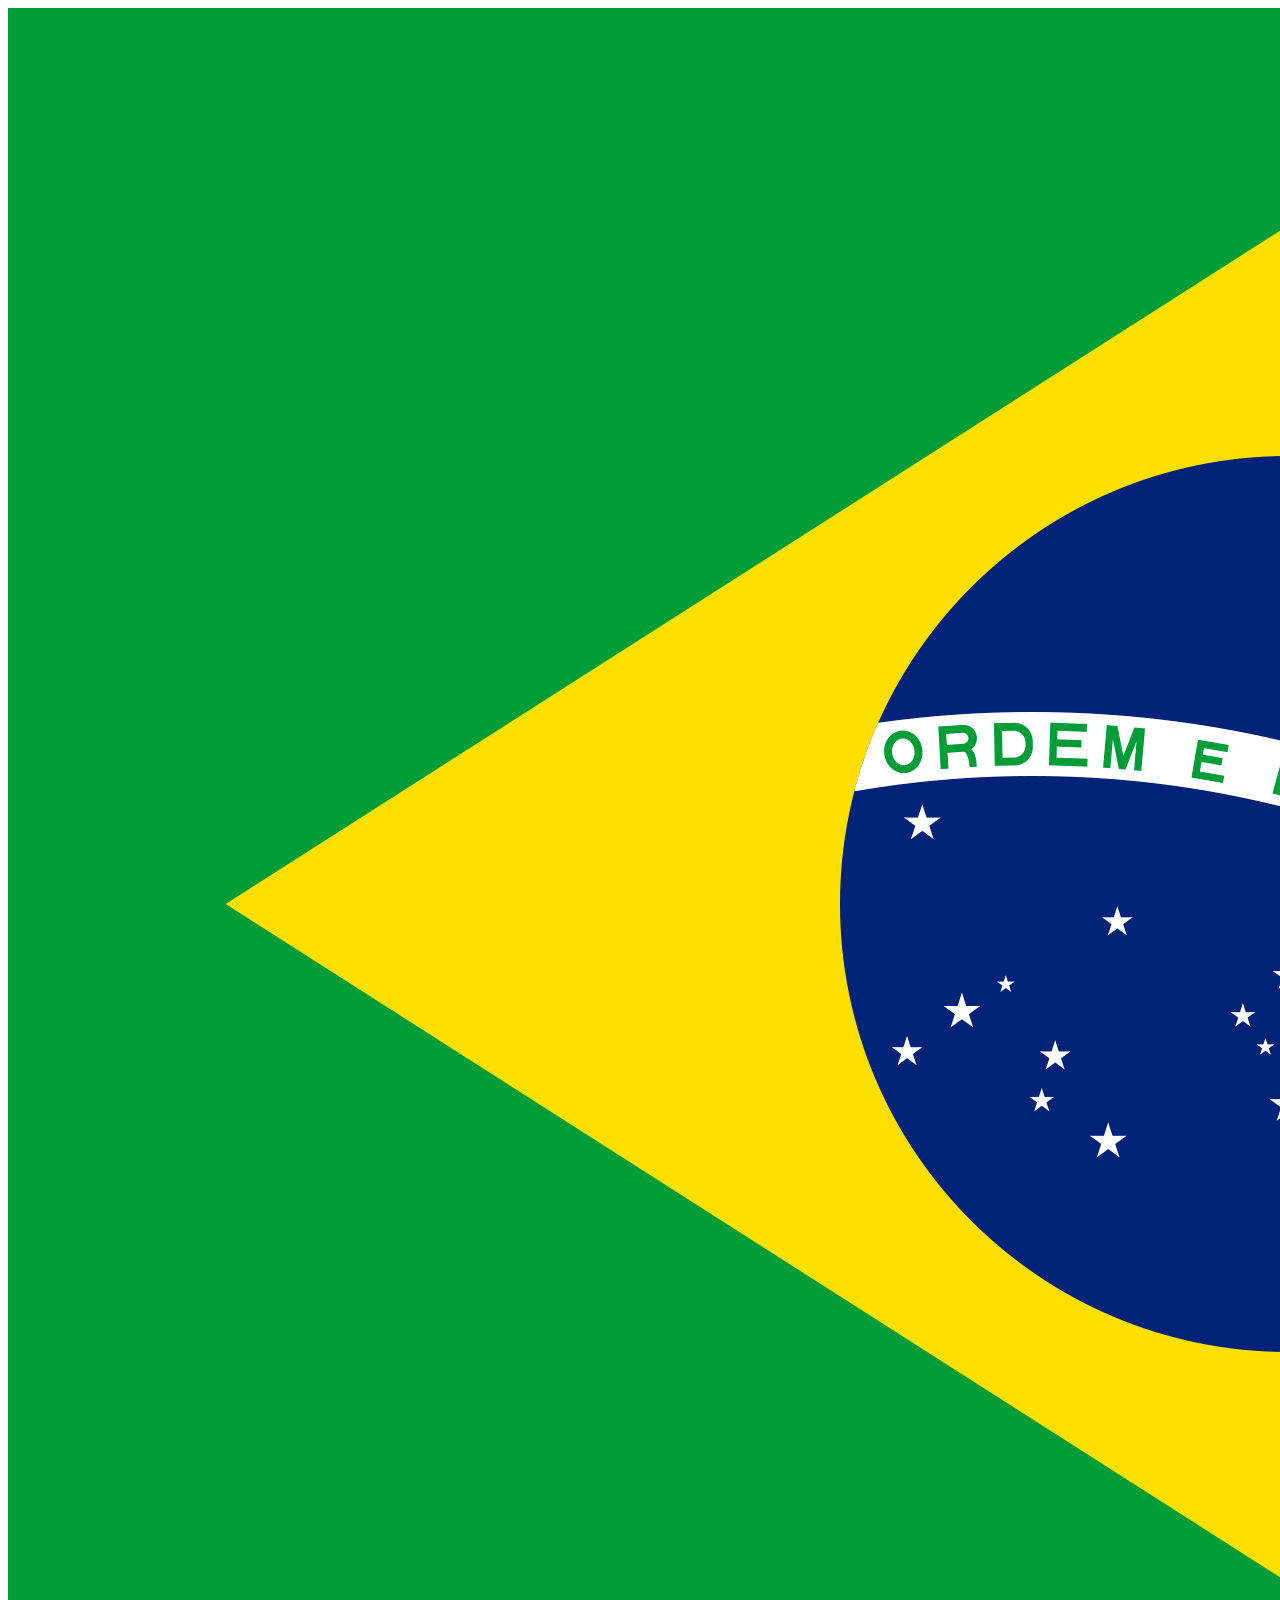
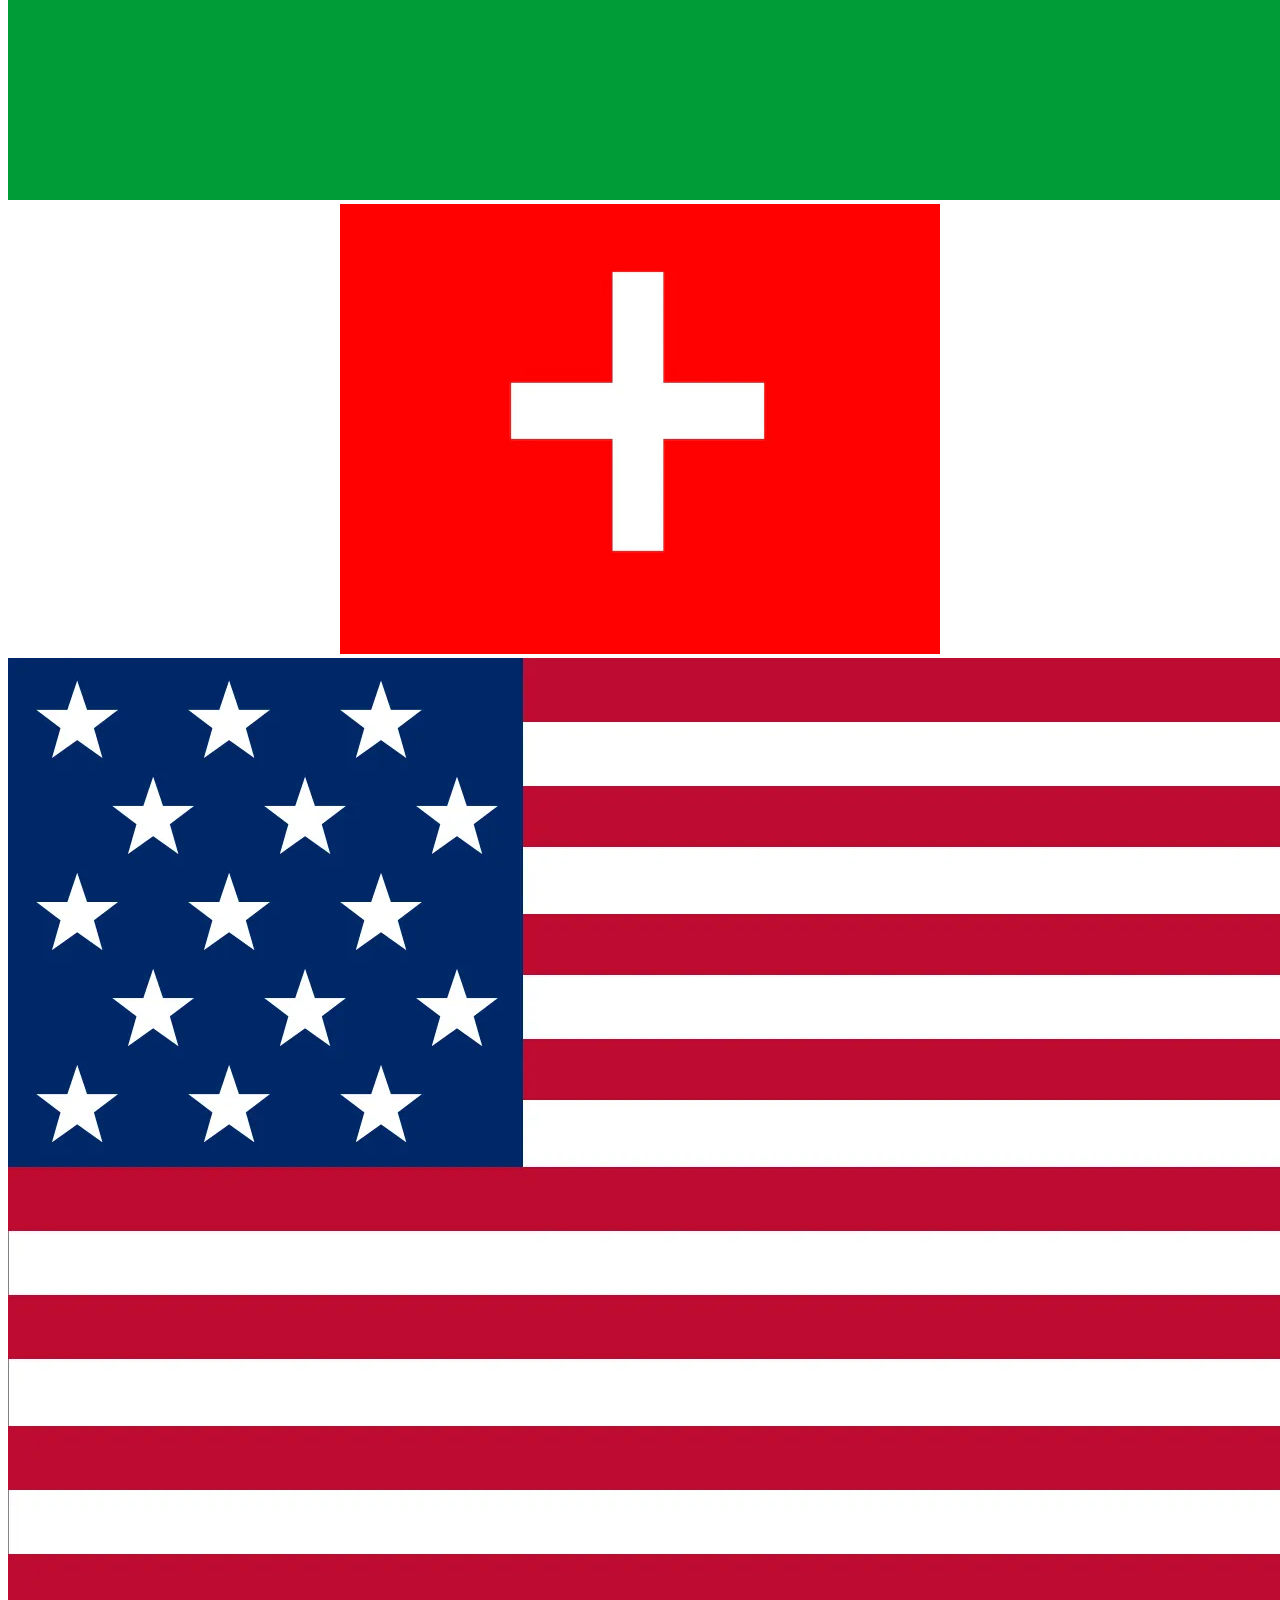
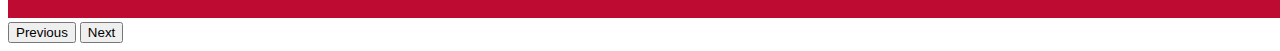
==== News_project/index.html @ d3b96d78 "this is the news' api task" ====
<!doctype html>

<html lang="en">
<head>
  <meta charset="utf-8">
  <meta name="viewport" content="width=device-width, initial-scale=1">

  <title>Template</title>
  <link href="https://cdn.jsdelivr.net/npm/bootstrap@5.3.0-alpha3/dist/css/bootstrap.min.css" rel="stylesheet" integrity="sha384-KK94CHFLLe+nY2dmCWGMq91rCGa5gtU4mk92HdvYe+M/SXH301p5ILy+dN9+nJOZ" crossorigin="anonymous">


  <link rel="stylesheet" href="styles.css">

</head>

<body class="bg-white">

  <div class="d-flex "><div id="carouselExample" class="carousel slide">
    <div class="carousel-inner d-flex justify-content-start">
      <div class="carousel-item active" align="center">
        <img src="Flag_of_Brazil.svg.png" class="w-50 "  alt="...">
        <div class="description"></div>
      </div>
      <div class="carousel-item" align="center">
        <img src="flag-of-switzerland_100345584_l_grande.webp" class="w-50 "  alt="...">
        <div class="description"></div>
      </div>
      <div class="carousel-item" align="center">
        <img src="flag-Stars-and-Stripes-May-1-1795.webp" class="w-50   " alt="...">
        <div class="description"></div>
      </div>
    </div>
    <button class="carousel-control-prev" type="button" data-bs-target="#carouselExample" data-bs-slide="prev">
      <span class="carousel-control-prev-icon" aria-hidden="true"></span>
      <span class="visually-hidden">Previous</span>
    </button>
    <button class="carousel-control-next" type="button" data-bs-target="#carouselExample" data-bs-slide="next">
      <span class="carousel-control-next-icon" aria-hidden="true"></span>
      <span class="visually-hidden">Next</span>
    </button>
  </div></div>
  <script src="https://cdn.jsdelivr.net/npm/bootstrap@5.3.0-alpha3/dist/js/bootstrap.bundle.min.js" integrity="sha384-ENjdO4Dr2bkBIFxQpeoTz1HIcje39Wm4jDKdf19U8gI4ddQ3GYNS7NTKfAdVQSZe" crossorigin="anonymous"></script>
  <script src="https://cdnjs.cloudflare.com/ajax/libs/jquery/3.7.0/jquery.min.js" integrity="sha512-3gJwYpMe3QewGELv8k/BX9vcqhryRdzRMxVfq6ngyWXwo03GFEzjsUm8Q7RZcHPHksttq7/GFoxjCVUjkjvPdw==" crossorigin="anonymous" referrerpolicy="no-referrer"></script>
  <script>
    var model=[{}]
   


   
      $.ajax({
   type:'GET',
  url:'https://api.newscatcherapi.com/v2/latest_headlines?countries=JO,MP,RS,AD,TC,BM,AQ,BO,LY,MP,ML&topic=business',
  headers:{"x-api-key":'1lZIlpALACiR4dmHXzzF1sacIb71BEeMkxJPFyT3ZSk'},
  
  error:function(xhr){
    console.log(xhr)
  },
  success: function (result, status,xhr) {
    

    for(var i=0;i<10;i++){
       model[i].country_article=result.articles[i].summary

    }
  
    
    
    
  }
});

$.ajax({
   type:'GET',
  url: 'https://restcountries.com/v3.1/all',
  error:function(xhr){
    console.log(xhr)
  },
  success: function (result, status,xhr) {
    for(var i=0;i<10;i++){
     
      var flag=result[i].flags.png
      var name=result[i].altSpellings[0]
      model[i]={flag}
      model[i].country_code=name

    }
    
  }
});

var carousel_item=`<div class="carousel-item" align="center">
        <img src="flag-Stars-and-Stripes-May-1-1795.webp" class="w-50   " alt="...">
        <div class="description"></div>
      </div>`



      



   


   
   
  </script>
</body>
</html>
---- News_project/styles.css ----
.fit_content {
  width: -moz-fit-content;
  width: fit-content;
  height: -moz-fit-content;
  height: fit-content;
}/*# sourceMappingURL=styles.css.map */
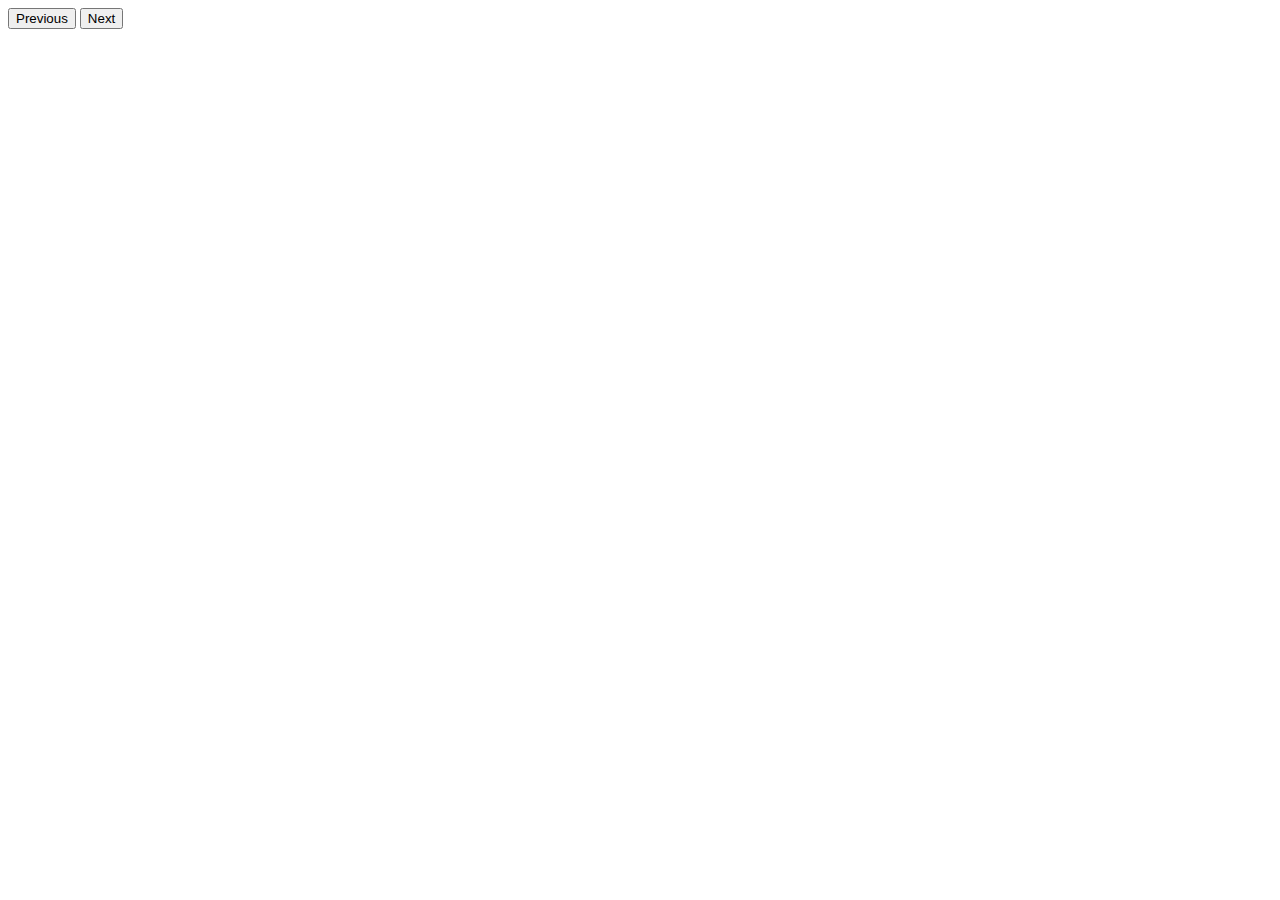
==== commit bb4eb9ed: "file updated with the second api call that retrieves the flags" ====
--- a/News_project/index.html
+++ b/News_project/index.html
@@ -14,21 +14,16 @@
 </head>
 
 <body class="bg-white">
-
-  <div class="d-flex "><div id="carouselExample" class="carousel slide">
-    <div class="carousel-inner d-flex justify-content-start">
-      <div class="carousel-item active" align="center">
-        <img src="Flag_of_Brazil.svg.png" class="w-50 "  alt="...">
-        <div class="description"></div>
+  
+
+  <div class="d-flex justify-content-center "><div id="carouselExample" class="carousel slide">
+    <div class="carousel-inner ">
+      <div class="carousel-item active"  class="">
+        
+        <div class="description mx-0 px-0 mt-3" align="center"></div>
       </div>
-      <div class="carousel-item" align="center">
-        <img src="flag-of-switzerland_100345584_l_grande.webp" class="w-50 "  alt="...">
-        <div class="description"></div>
-      </div>
-      <div class="carousel-item" align="center">
-        <img src="flag-Stars-and-Stripes-May-1-1795.webp" class="w-50   " alt="...">
-        <div class="description"></div>
-      </div>
+      
+      
     </div>
     <button class="carousel-control-prev" type="button" data-bs-target="#carouselExample" data-bs-slide="prev">
       <span class="carousel-control-prev-icon" aria-hidden="true"></span>
@@ -41,35 +36,49 @@
   </div></div>
   <script src="https://cdn.jsdelivr.net/npm/bootstrap@5.3.0-alpha3/dist/js/bootstrap.bundle.min.js" integrity="sha384-ENjdO4Dr2bkBIFxQpeoTz1HIcje39Wm4jDKdf19U8gI4ddQ3GYNS7NTKfAdVQSZe" crossorigin="anonymous"></script>
   <script src="https://cdnjs.cloudflare.com/ajax/libs/jquery/3.7.0/jquery.min.js" integrity="sha512-3gJwYpMe3QewGELv8k/BX9vcqhryRdzRMxVfq6ngyWXwo03GFEzjsUm8Q7RZcHPHksttq7/GFoxjCVUjkjvPdw==" crossorigin="anonymous" referrerpolicy="no-referrer"></script>
+  <script src="https://raw.githubusercontent.com/janl/mustache.js/master/mustache.js"></script>
   <script>
+
+    
+   
+
+var eventsMediator = {
+  events: {},
+  on: function (eventName, callbackfn) {
+    this.events[eventName] = this.events[eventName]
+      ? this.events[eventName]
+      : [];
+    this.events[eventName].push(callbackfn);
+  },
+  emit: function (eventName, data) {
+    if (this.events[eventName]) {
+      this.events[eventName].forEach(function (callBackfn) {
+        callBackfn(data);
+      });
+    }
+  },
+};
+
+//mediator pattern ########################################################################################
+
+
+
+
     var model=[{}]
-   
-
-
-   
-      $.ajax({
-   type:'GET',
-  url:'https://api.newscatcherapi.com/v2/latest_headlines?countries=JO,MP,RS,AD,TC,BM,AQ,BO,LY,MP,ML&topic=business',
-  headers:{"x-api-key":'1lZIlpALACiR4dmHXzzF1sacIb71BEeMkxJPFyT3ZSk'},
-  
-  error:function(xhr){
-    console.log(xhr)
-  },
-  success: function (result, status,xhr) {
-    
-
-    for(var i=0;i<10;i++){
-       model[i].country_article=result.articles[i].summary
-
-    }
-  
-    
-    
-    
-  }
-});
-
-$.ajax({
+    var array=[]
+    
+    
+    
+
+   
+    
+
+
+
+var controller={
+  key:"value",
+  init:function(){
+    $.ajax({
    type:'GET',
   url: 'https://restcountries.com/v3.1/all',
   error:function(xhr){
@@ -77,21 +86,109 @@
   },
   success: function (result, status,xhr) {
     for(var i=0;i<10;i++){
-     
       var flag=result[i].flags.png
       var name=result[i].altSpellings[0]
       model[i]={flag}
       model[i].country_code=name
-
-    }
-    
+    }
+    for(var u=0;u<10;u++){
+ array.push(model[u].country_code.toLowerCase())
+}
+// event mediator instance to pass the model after it was mounted with the data to the second api call where the articles are going to be retrieved
+eventsMediator.emit("model initialized",model)
   }
 });
-
-var carousel_item=`<div class="carousel-item" align="center">
-        <img src="flag-Stars-and-Stripes-May-1-1795.webp" class="w-50   " alt="...">
-        <div class="description"></div>
+// second api call #############################################################################
+      },
+  render_articles:function(){
+    $.ajax({
+   type:'GET',
+  url:'https://newsapi.org/v2/top-headlines/sources?category=business',
+  headers:{"x-api-key":'9322bc00166d486bb1dbda137b97f522'},
+  
+  error:function(xhr){
+    console.log(xhr)
+  },
+  success: function (result, status,xhr) {
+
+    eventsMediator.on("model initialized",function(model){
+      return model
+    })
+
+    
+    
+    for(let i=0;i<model.length;i++){
+      
+      model[i].country_article=result.sources[i].description
+    }
+    if(model[0].country_article!=undefined){
+     for(var i=0;model.length;i++){
+      document.querySelectorAll(".description")[i].textContent=model[i].country_article
+     }
+    }
+    
+  
+    
+// model finished initializing and now the mvc framework will begin in the application
+  }
+}
+)
+  }
+}
+
+
+
+
+      var view={
+  init:function(){
+    return controller.init()
+  },
+  render_main_carousel:function(){
+   
+     $("document").ready(function(){
+      
+      $(".carousel-item.active").prepend(`<img src=${model[0].flag} class="d-block">`)
+     })
+
+    
+     
+    
+  },
+
+  render_slides:function(){
+
+        $("document").ready(function(){
+          
+      for(var i=1;i<model.length;i++){
+       
+      document.querySelector(".carousel-inner").innerHTML+=`<div class="carousel-item w-100" align="center">
+        <img src=${model[i].flag} class="d-block   " alt="...">
+        <div class="description">`+model[i].country_article+`</div>
       </div>`
+      
+    }
+    })
+
+  }
+
+  
+}
+
+view.init()
+
+
+view.render_main_carousel()
+
+view.render_slides()
+controller.render_articles()
+
+
+eventsMediator.on("random",function(x){console.log(x+"hi")})
+
+
+
+
+
 
 
 
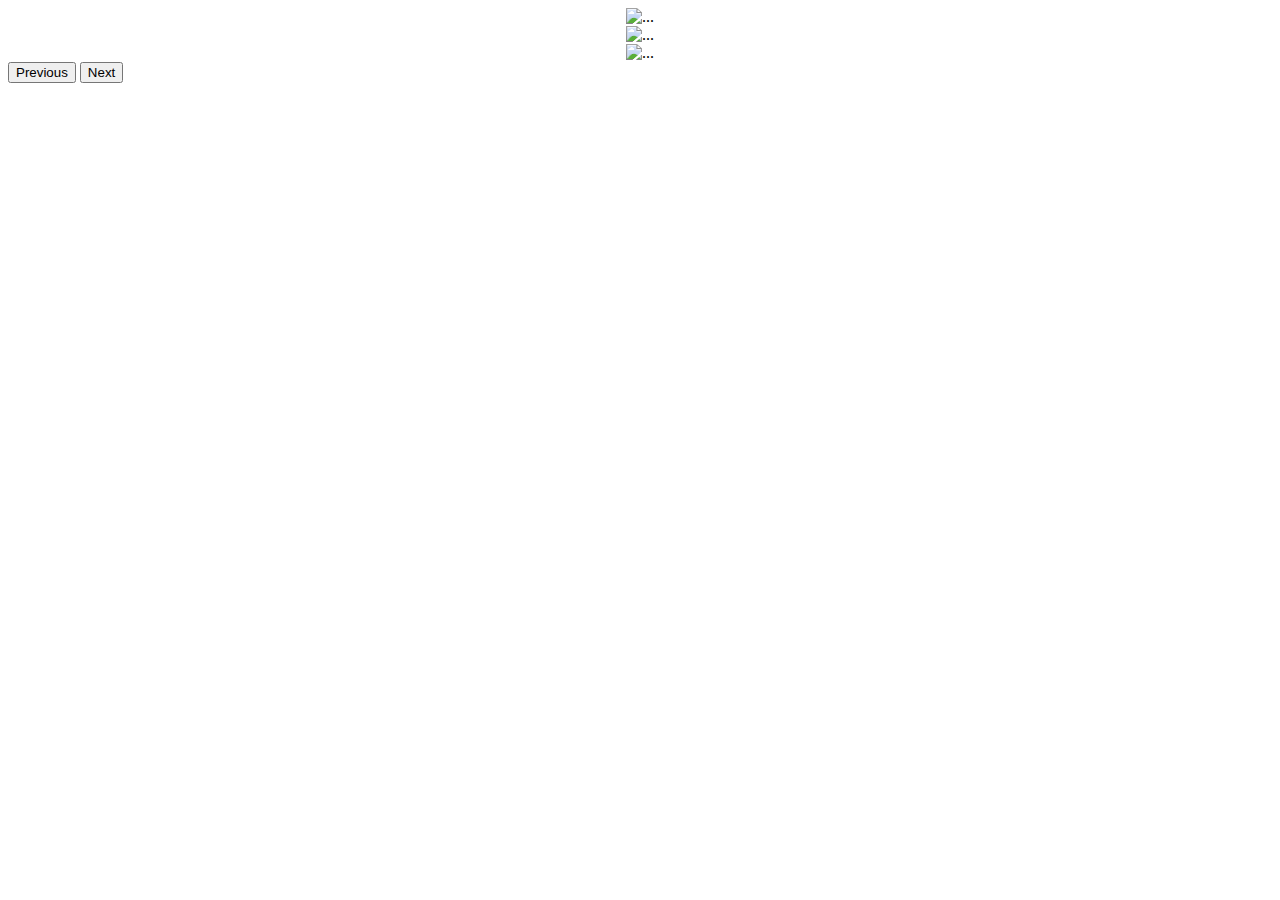
==== commit 62eab4e8: "just comitting to merge"" ====
--- a/News_project/index.html
+++ b/News_project/index.html
@@ -14,16 +14,21 @@
 </head>
 
 <body class="bg-white">
-  
 
-  <div class="d-flex justify-content-center "><div id="carouselExample" class="carousel slide">
-    <div class="carousel-inner ">
-      <div class="carousel-item active"  class="">
-        
-        <div class="description mx-0 px-0 mt-3" align="center"></div>
+  <div class="d-flex "><div id="carouselExample" class="carousel slide">
+    <div class="carousel-inner d-flex justify-content-start">
+      <div class="carousel-item active" align="center">
+        <img src="" class="w-50 "  alt="...">
+        <div class="description"></div>
       </div>
-      
-      
+      <div class="carousel-item" align="center">
+        <img src="" class="w-50 "  alt="...">
+        <div class="description"></div>
+      </div>
+      <div class="carousel-item" align="center">
+        <img src="" class="w-50   " alt="...">
+        <div class="description"></div>
+      </div>
     </div>
     <button class="carousel-control-prev" type="button" data-bs-target="#carouselExample" data-bs-slide="prev">
       <span class="carousel-control-prev-icon" aria-hidden="true"></span>
@@ -36,49 +41,35 @@
   </div></div>
   <script src="https://cdn.jsdelivr.net/npm/bootstrap@5.3.0-alpha3/dist/js/bootstrap.bundle.min.js" integrity="sha384-ENjdO4Dr2bkBIFxQpeoTz1HIcje39Wm4jDKdf19U8gI4ddQ3GYNS7NTKfAdVQSZe" crossorigin="anonymous"></script>
   <script src="https://cdnjs.cloudflare.com/ajax/libs/jquery/3.7.0/jquery.min.js" integrity="sha512-3gJwYpMe3QewGELv8k/BX9vcqhryRdzRMxVfq6ngyWXwo03GFEzjsUm8Q7RZcHPHksttq7/GFoxjCVUjkjvPdw==" crossorigin="anonymous" referrerpolicy="no-referrer"></script>
-  <script src="https://raw.githubusercontent.com/janl/mustache.js/master/mustache.js"></script>
   <script>
-
-    
+    var model=[{}]
    
 
-var eventsMediator = {
-  events: {},
-  on: function (eventName, callbackfn) {
-    this.events[eventName] = this.events[eventName]
-      ? this.events[eventName]
-      : [];
-    this.events[eventName].push(callbackfn);
+
+   
+      $.ajax({
+   type:'GET',
+  url:'https://api.newscatcherapi.com/v2/latest_headlines?countries=JO,MP,RS,AD,TC,BM,AQ,BO,LY,MP,ML&topic=business',
+  headers:{"x-api-key":'1lZIlpALACiR4dmHXzzF1sacIb71BEeMkxJPFyT3ZSk'},
+  
+  error:function(xhr){
+    console.log(xhr)
   },
-  emit: function (eventName, data) {
-    if (this.events[eventName]) {
-      this.events[eventName].forEach(function (callBackfn) {
-        callBackfn(data);
-      });
+  success: function (result, status,xhr) {
+    
+
+    for(var i=0;i<10;i++){
+       model[i].country_article=result.articles[i].summary
+
     }
-  },
-};
-
-//mediator pattern ########################################################################################
-
-
-
-
-    var model=[{}]
-    var array=[]
+  
     
     
     
+  }
+});
 
-   
-    
-
-
-
-var controller={
-  key:"value",
-  init:function(){
-    $.ajax({
+$.ajax({
    type:'GET',
   url: 'https://restcountries.com/v3.1/all',
   error:function(xhr){
@@ -86,109 +77,21 @@
   },
   success: function (result, status,xhr) {
     for(var i=0;i<10;i++){
+     
       var flag=result[i].flags.png
       var name=result[i].altSpellings[0]
       model[i]={flag}
       model[i].country_code=name
+
     }
-    for(var u=0;u<10;u++){
- array.push(model[u].country_code.toLowerCase())
-}
-// event mediator instance to pass the model after it was mounted with the data to the second api call where the articles are going to be retrieved
-eventsMediator.emit("model initialized",model)
+    
   }
 });
-// second api call #############################################################################
-      },
-  render_articles:function(){
-    $.ajax({
-   type:'GET',
-  url:'https://newsapi.org/v2/top-headlines/sources?category=business',
-  headers:{"x-api-key":'9322bc00166d486bb1dbda137b97f522'},
-  
-  error:function(xhr){
-    console.log(xhr)
-  },
-  success: function (result, status,xhr) {
 
-    eventsMediator.on("model initialized",function(model){
-      return model
-    })
-
-    
-    
-    for(let i=0;i<model.length;i++){
-      
-      model[i].country_article=result.sources[i].description
-    }
-    if(model[0].country_article!=undefined){
-     for(var i=0;model.length;i++){
-      document.querySelectorAll(".description")[i].textContent=model[i].country_article
-     }
-    }
-    
-  
-    
-// model finished initializing and now the mvc framework will begin in the application
-  }
-}
-)
-  }
-}
-
-
-
-
-      var view={
-  init:function(){
-    return controller.init()
-  },
-  render_main_carousel:function(){
-   
-     $("document").ready(function(){
-      
-      $(".carousel-item.active").prepend(`<img src=${model[0].flag} class="d-block">`)
-     })
-
-    
-     
-    
-  },
-
-  render_slides:function(){
-
-        $("document").ready(function(){
-          
-      for(var i=1;i<model.length;i++){
-       
-      document.querySelector(".carousel-inner").innerHTML+=`<div class="carousel-item w-100" align="center">
-        <img src=${model[i].flag} class="d-block   " alt="...">
-        <div class="description">`+model[i].country_article+`</div>
+var carousel_item=`<div class="carousel-item" align="center">
+        <img src="flag-Stars-and-Stripes-May-1-1795.webp" class="w-50   " alt="...">
+        <div class="description"></div>
       </div>`
-      
-    }
-    })
-
-  }
-
-  
-}
-
-view.init()
-
-
-view.render_main_carousel()
-
-view.render_slides()
-controller.render_articles()
-
-
-eventsMediator.on("random",function(x){console.log(x+"hi")})
-
-
-
-
-
 
 
 
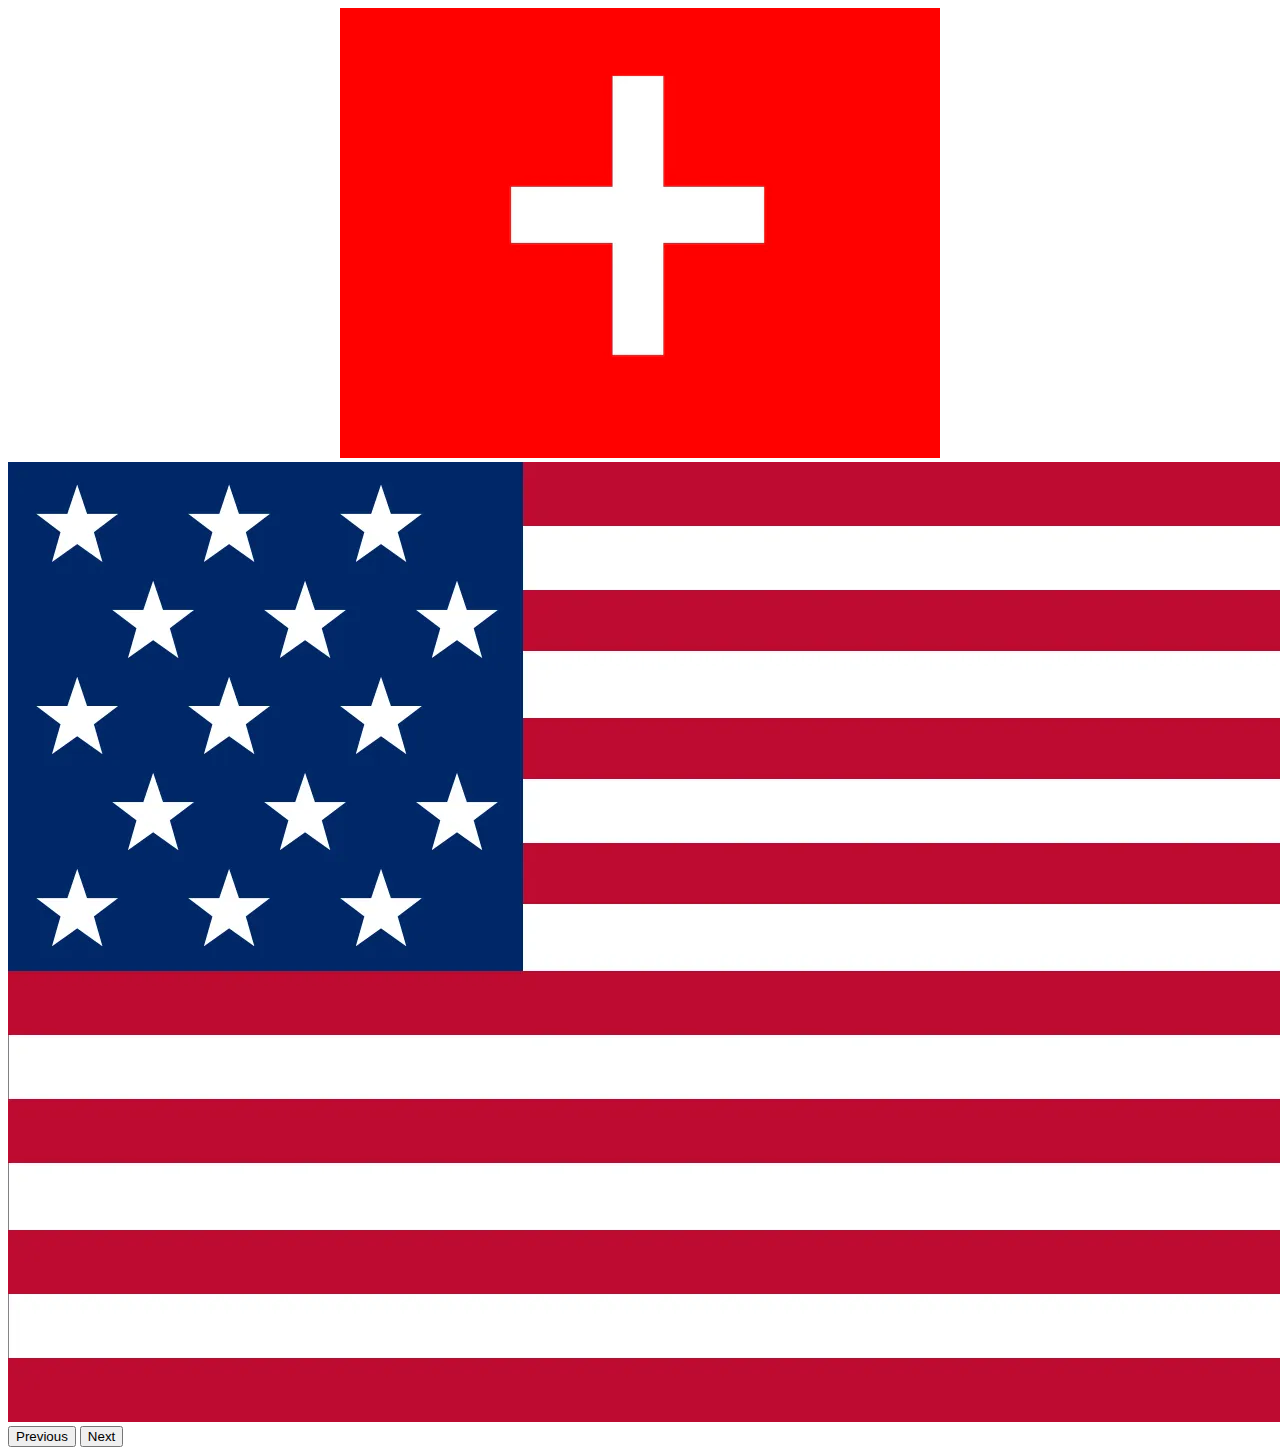
==== commit e4e12636: "Merge branch 'main' of https://github.com/Moetasim97/Fourteenth_project" ====
--- a/News_project/index.html
+++ b/News_project/index.html
@@ -14,19 +14,20 @@
 </head>
 
 <body class="bg-white">
-
-  <div class="d-flex "><div id="carouselExample" class="carousel slide">
-    <div class="carousel-inner d-flex justify-content-start">
-      <div class="carousel-item active" align="center">
-        <img src="" class="w-50 "  alt="...">
+  
+
+  <div class="d-flex justify-content-center "><div id="carouselExample" class="carousel slide">
+    <div class="carousel-inner ">
+      <div class="carousel-item active"  class="">
+        
+        <div class="description mx-0 px-0 mt-3" align="center"></div>
+      </div>
+      <div class="carousel-item" align="center">
+        <img src="flag-of-switzerland_100345584_l_grande.webp" class="w-50 "  alt="...">
         <div class="description"></div>
       </div>
       <div class="carousel-item" align="center">
-        <img src="" class="w-50 "  alt="...">
-        <div class="description"></div>
-      </div>
-      <div class="carousel-item" align="center">
-        <img src="" class="w-50   " alt="...">
+        <img src="flag-Stars-and-Stripes-May-1-1795.webp" class="w-50   " alt="...">
         <div class="description"></div>
       </div>
     </div>
@@ -41,35 +42,49 @@
   </div></div>
   <script src="https://cdn.jsdelivr.net/npm/bootstrap@5.3.0-alpha3/dist/js/bootstrap.bundle.min.js" integrity="sha384-ENjdO4Dr2bkBIFxQpeoTz1HIcje39Wm4jDKdf19U8gI4ddQ3GYNS7NTKfAdVQSZe" crossorigin="anonymous"></script>
   <script src="https://cdnjs.cloudflare.com/ajax/libs/jquery/3.7.0/jquery.min.js" integrity="sha512-3gJwYpMe3QewGELv8k/BX9vcqhryRdzRMxVfq6ngyWXwo03GFEzjsUm8Q7RZcHPHksttq7/GFoxjCVUjkjvPdw==" crossorigin="anonymous" referrerpolicy="no-referrer"></script>
+  <script src="https://raw.githubusercontent.com/janl/mustache.js/master/mustache.js"></script>
   <script>
+
+    
+   
+
+var eventsMediator = {
+  events: {},
+  on: function (eventName, callbackfn) {
+    this.events[eventName] = this.events[eventName]
+      ? this.events[eventName]
+      : [];
+    this.events[eventName].push(callbackfn);
+  },
+  emit: function (eventName, data) {
+    if (this.events[eventName]) {
+      this.events[eventName].forEach(function (callBackfn) {
+        callBackfn(data);
+      });
+    }
+  },
+};
+
+//mediator pattern ########################################################################################
+
+
+
+
     var model=[{}]
-   
-
-
-   
-      $.ajax({
-   type:'GET',
-  url:'https://api.newscatcherapi.com/v2/latest_headlines?countries=JO,MP,RS,AD,TC,BM,AQ,BO,LY,MP,ML&topic=business',
-  headers:{"x-api-key":'1lZIlpALACiR4dmHXzzF1sacIb71BEeMkxJPFyT3ZSk'},
-  
-  error:function(xhr){
-    console.log(xhr)
-  },
-  success: function (result, status,xhr) {
-    
-
-    for(var i=0;i<10;i++){
-       model[i].country_article=result.articles[i].summary
-
-    }
-  
-    
-    
-    
-  }
-});
-
-$.ajax({
+    var array=[]
+    
+    
+    
+
+   
+    
+
+
+
+var controller={
+  key:"value",
+  init:function(){
+    $.ajax({
    type:'GET',
   url: 'https://restcountries.com/v3.1/all',
   error:function(xhr){
@@ -77,21 +92,109 @@
   },
   success: function (result, status,xhr) {
     for(var i=0;i<10;i++){
-     
       var flag=result[i].flags.png
       var name=result[i].altSpellings[0]
       model[i]={flag}
       model[i].country_code=name
-
-    }
-    
+    }
+    for(var u=0;u<10;u++){
+ array.push(model[u].country_code.toLowerCase())
+}
+// event mediator instance to pass the model after it was mounted with the data to the second api call where the articles are going to be retrieved
+eventsMediator.emit("model initialized",model)
   }
 });
-
-var carousel_item=`<div class="carousel-item" align="center">
-        <img src="flag-Stars-and-Stripes-May-1-1795.webp" class="w-50   " alt="...">
-        <div class="description"></div>
+// second api call #############################################################################
+      },
+  render_articles:function(){
+    $.ajax({
+   type:'GET',
+  url:'https://newsapi.org/v2/top-headlines/sources?category=business',
+  headers:{"x-api-key":'9322bc00166d486bb1dbda137b97f522'},
+  
+  error:function(xhr){
+    console.log(xhr)
+  },
+  success: function (result, status,xhr) {
+
+    eventsMediator.on("model initialized",function(model){
+      return model
+    })
+
+    
+    
+    for(let i=0;i<model.length;i++){
+      
+      model[i].country_article=result.sources[i].description
+    }
+    if(model[0].country_article!=undefined){
+     for(var i=0;model.length;i++){
+      document.querySelectorAll(".description")[i].textContent=model[i].country_article
+     }
+    }
+    
+  
+    
+// model finished initializing and now the mvc framework will begin in the application
+  }
+}
+)
+  }
+}
+
+
+
+
+      var view={
+  init:function(){
+    return controller.init()
+  },
+  render_main_carousel:function(){
+   
+     $("document").ready(function(){
+      
+      $(".carousel-item.active").prepend(`<img src=${model[0].flag} class="d-block">`)
+     })
+
+    
+     
+    
+  },
+
+  render_slides:function(){
+
+        $("document").ready(function(){
+          
+      for(var i=1;i<model.length;i++){
+       
+      document.querySelector(".carousel-inner").innerHTML+=`<div class="carousel-item w-100" align="center">
+        <img src=${model[i].flag} class="d-block   " alt="...">
+        <div class="description">`+model[i].country_article+`</div>
       </div>`
+      
+    }
+    })
+
+  }
+
+  
+}
+
+view.init()
+
+
+view.render_main_carousel()
+
+view.render_slides()
+controller.render_articles()
+
+
+eventsMediator.on("random",function(x){console.log(x+"hi")})
+
+
+
+
+
 
 
 
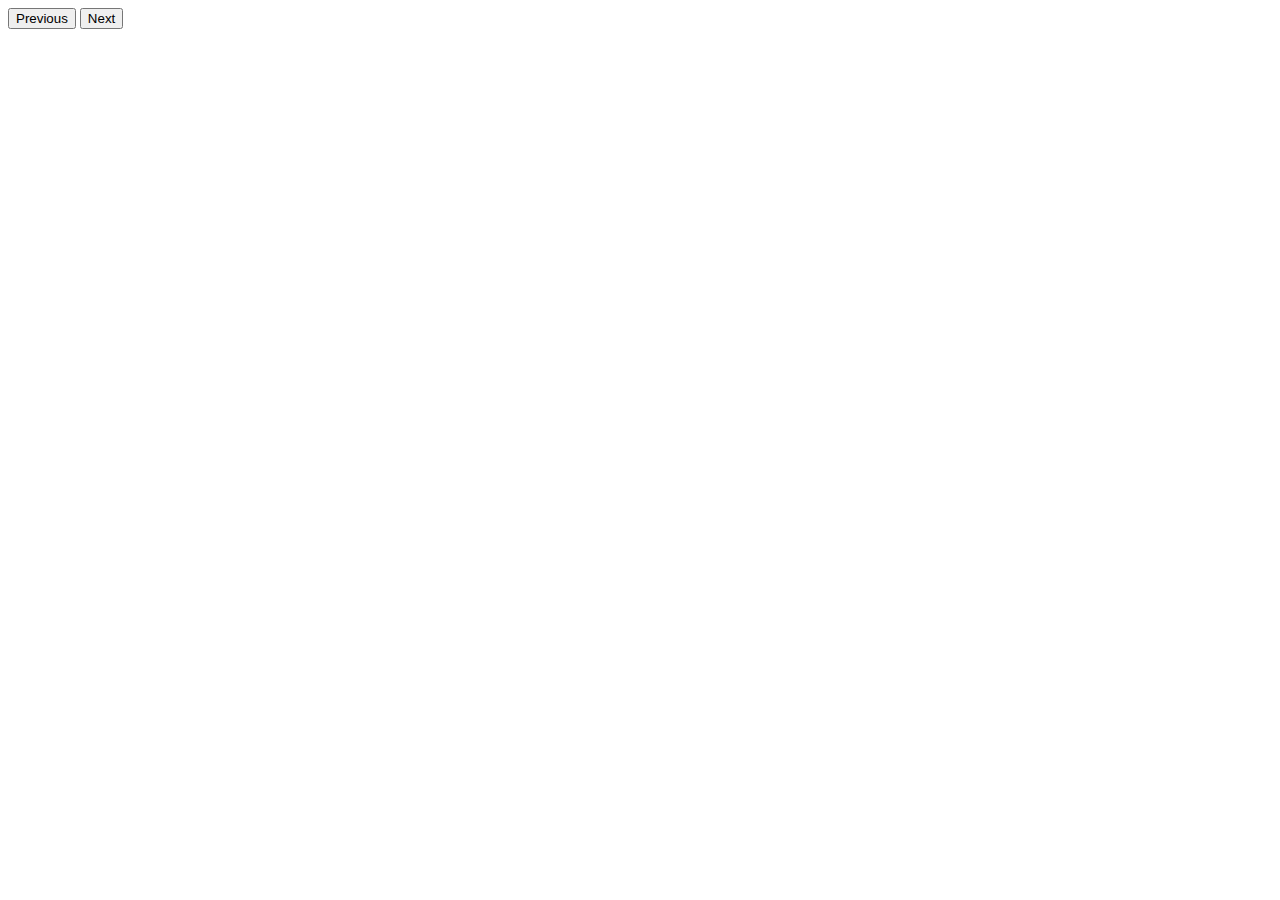
==== commit 0fbcec0f: "latest file" ====
--- a/News_project/index.html
+++ b/News_project/index.html
@@ -9,28 +9,20 @@
   <link href="https://cdn.jsdelivr.net/npm/bootstrap@5.3.0-alpha3/dist/css/bootstrap.min.css" rel="stylesheet" integrity="sha384-KK94CHFLLe+nY2dmCWGMq91rCGa5gtU4mk92HdvYe+M/SXH301p5ILy+dN9+nJOZ" crossorigin="anonymous">
 
 
-  <link rel="stylesheet" href="styles.css">
+  <link rel="stylesheet" href="Fourteenth_project/styles.css">
 
 </head>
 
 <body class="bg-white">
   
 
-  <div class="d-flex justify-content-center "><div id="carouselExample" class="carousel slide">
+  <div class="d-flex justify-content-center ">
+    <div id="carouselExample" class="carousel slide">
     <div class="carousel-inner ">
       <div class="carousel-item active"  class="">
-        
-        <div class="description mx-0 px-0 mt-3" align="center"></div>
-      </div>
-      <div class="carousel-item" align="center">
-        <img src="flag-of-switzerland_100345584_l_grande.webp" class="w-50 "  alt="...">
-        <div class="description"></div>
-      </div>
-      <div class="carousel-item" align="center">
-        <img src="flag-Stars-and-Stripes-May-1-1795.webp" class="w-50   " alt="...">
-        <div class="description"></div>
       </div>
     </div>
+    
     <button class="carousel-control-prev" type="button" data-bs-target="#carouselExample" data-bs-slide="prev">
       <span class="carousel-control-prev-icon" aria-hidden="true"></span>
       <span class="visually-hidden">Previous</span>
@@ -39,10 +31,13 @@
       <span class="carousel-control-next-icon" aria-hidden="true"></span>
       <span class="visually-hidden">Next</span>
     </button>
+   
   </div></div>
+  <script class="desc_template" type="x-tmpl-mustache"><div class="article" align="center">{{country_article}}</div></script>   
+  <script src="https://unpkg.com/mustache@latest"></script>
   <script src="https://cdn.jsdelivr.net/npm/bootstrap@5.3.0-alpha3/dist/js/bootstrap.bundle.min.js" integrity="sha384-ENjdO4Dr2bkBIFxQpeoTz1HIcje39Wm4jDKdf19U8gI4ddQ3GYNS7NTKfAdVQSZe" crossorigin="anonymous"></script>
   <script src="https://cdnjs.cloudflare.com/ajax/libs/jquery/3.7.0/jquery.min.js" integrity="sha512-3gJwYpMe3QewGELv8k/BX9vcqhryRdzRMxVfq6ngyWXwo03GFEzjsUm8Q7RZcHPHksttq7/GFoxjCVUjkjvPdw==" crossorigin="anonymous" referrerpolicy="no-referrer"></script>
-  <script src="https://raw.githubusercontent.com/janl/mustache.js/master/mustache.js"></script>
+  
   <script>
 
     
@@ -125,20 +120,43 @@
     
     for(let i=0;i<model.length;i++){
       
+      
       model[i].country_article=result.sources[i].description
     }
+//checkpoint:loading_description
     if(model[0].country_article!=undefined){
-     for(var i=0;model.length;i++){
-      document.querySelectorAll(".description")[i].textContent=model[i].country_article
-     }
-    }
-    
-  
-    
-// model finished initializing and now the mvc framework will begin in the application
+     
+     var flag_imgs=document.querySelectorAll(".d-block")
+     flag_imgs.forEach(function(img,index){
+      var script=document.querySelector(".desc_template").innerHTML
+      var object={country_article:"none"}
+      
+      img.addEventListener("click",function(){
+        script.innerHTML="";
+        console.log("click"+ index)
+        object.country_article=model[index].country_article
+        $("#carouselExample").append(Mustache.render(script,object))
+        
+        
+      })
+     })
+
+    }
+
   }
 }
 )
+  },
+  collapse_articles:function(){
+    
+    $(".carousel-control-prev").on("click",function(){
+      var whatever= $(".article")
+     whatever.empty()
+    })
+    $(".carousel-control-next").on("click",function(){
+      var whatever= $(".article")
+     whatever.empty()
+    })
   }
 }
 
@@ -164,12 +182,15 @@
   render_slides:function(){
 
         $("document").ready(function(){
+
+          eventsMediator.emit("model initialized",model)
           
       for(var i=1;i<model.length;i++){
        
       document.querySelector(".carousel-inner").innerHTML+=`<div class="carousel-item w-100" align="center">
         <img src=${model[i].flag} class="d-block   " alt="...">
-        <div class="description">`+model[i].country_article+`</div>
+        
+        
       </div>`
       
     }
@@ -184,12 +205,15 @@
 
 
 view.render_main_carousel()
+
 
 view.render_slides()
 controller.render_articles()
+controller.collapse_articles()
 
 
 eventsMediator.on("random",function(x){console.log(x+"hi")})
+
 
 
 
